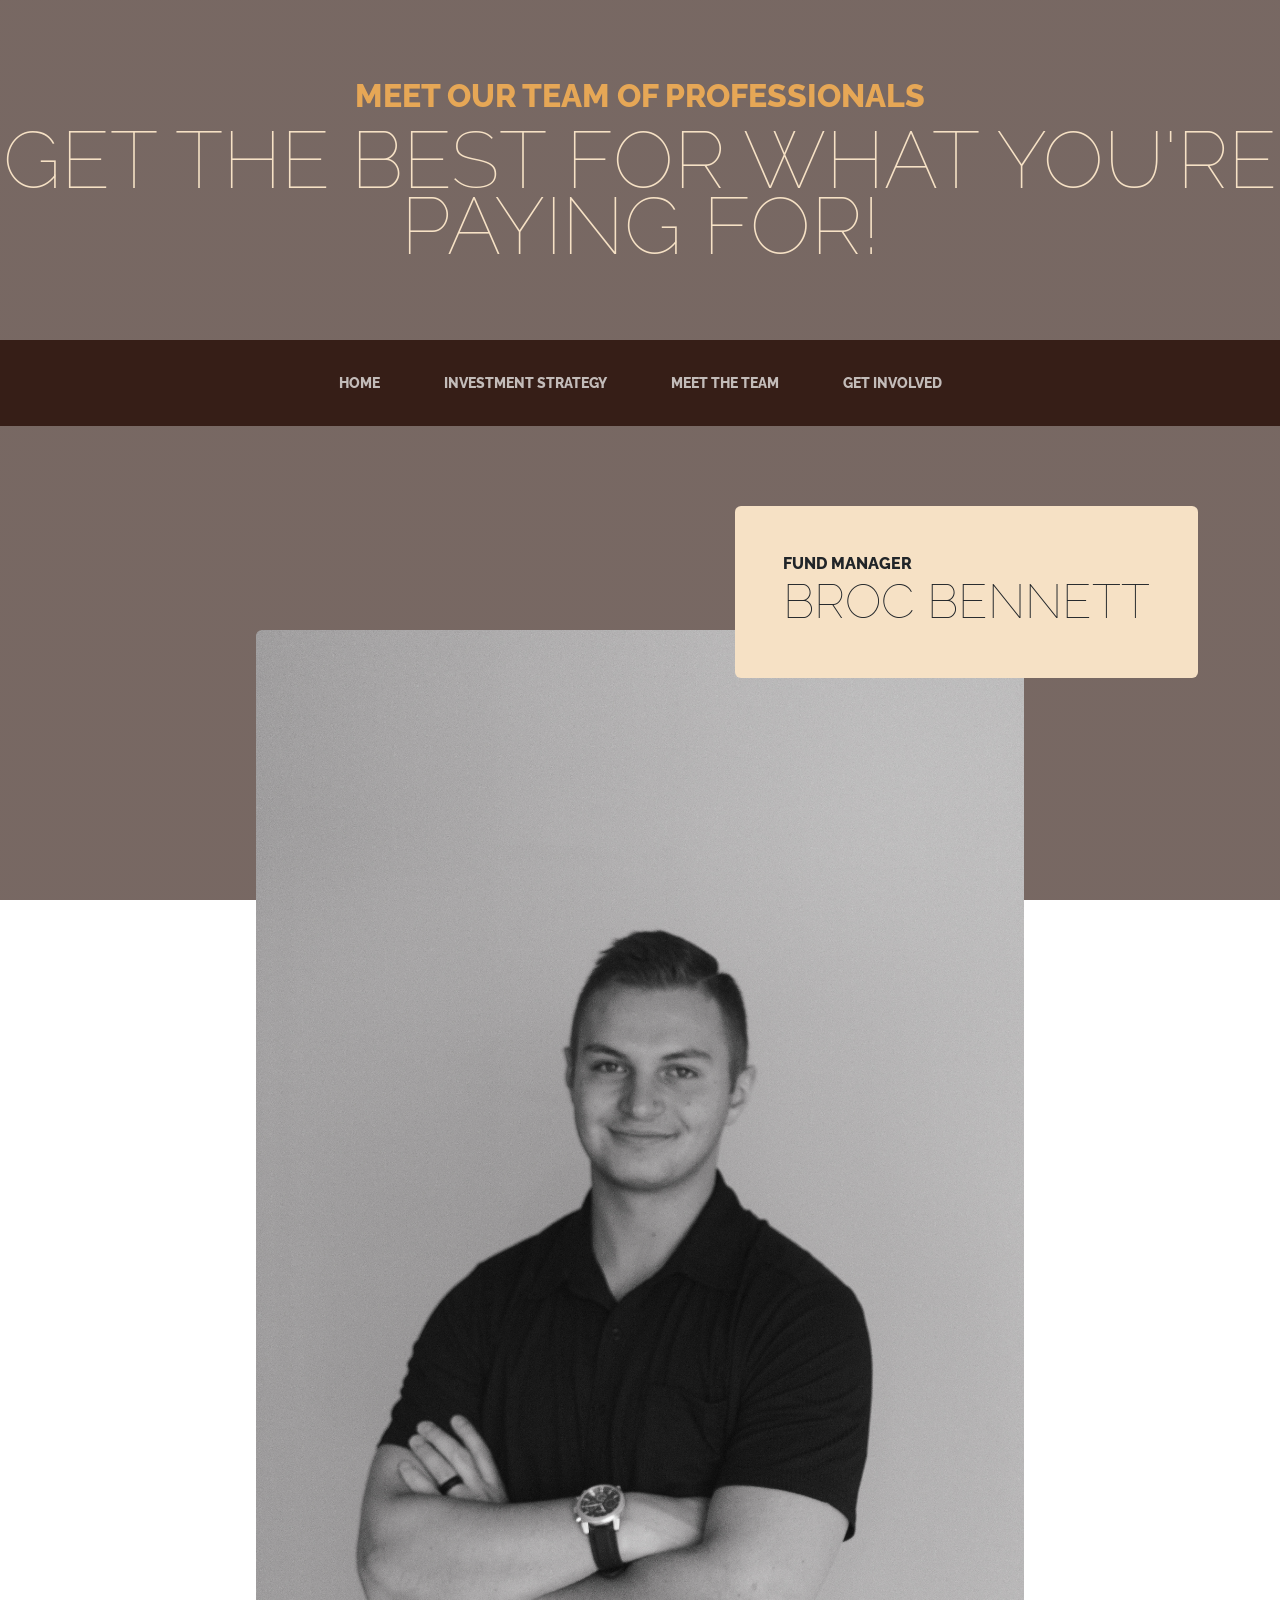
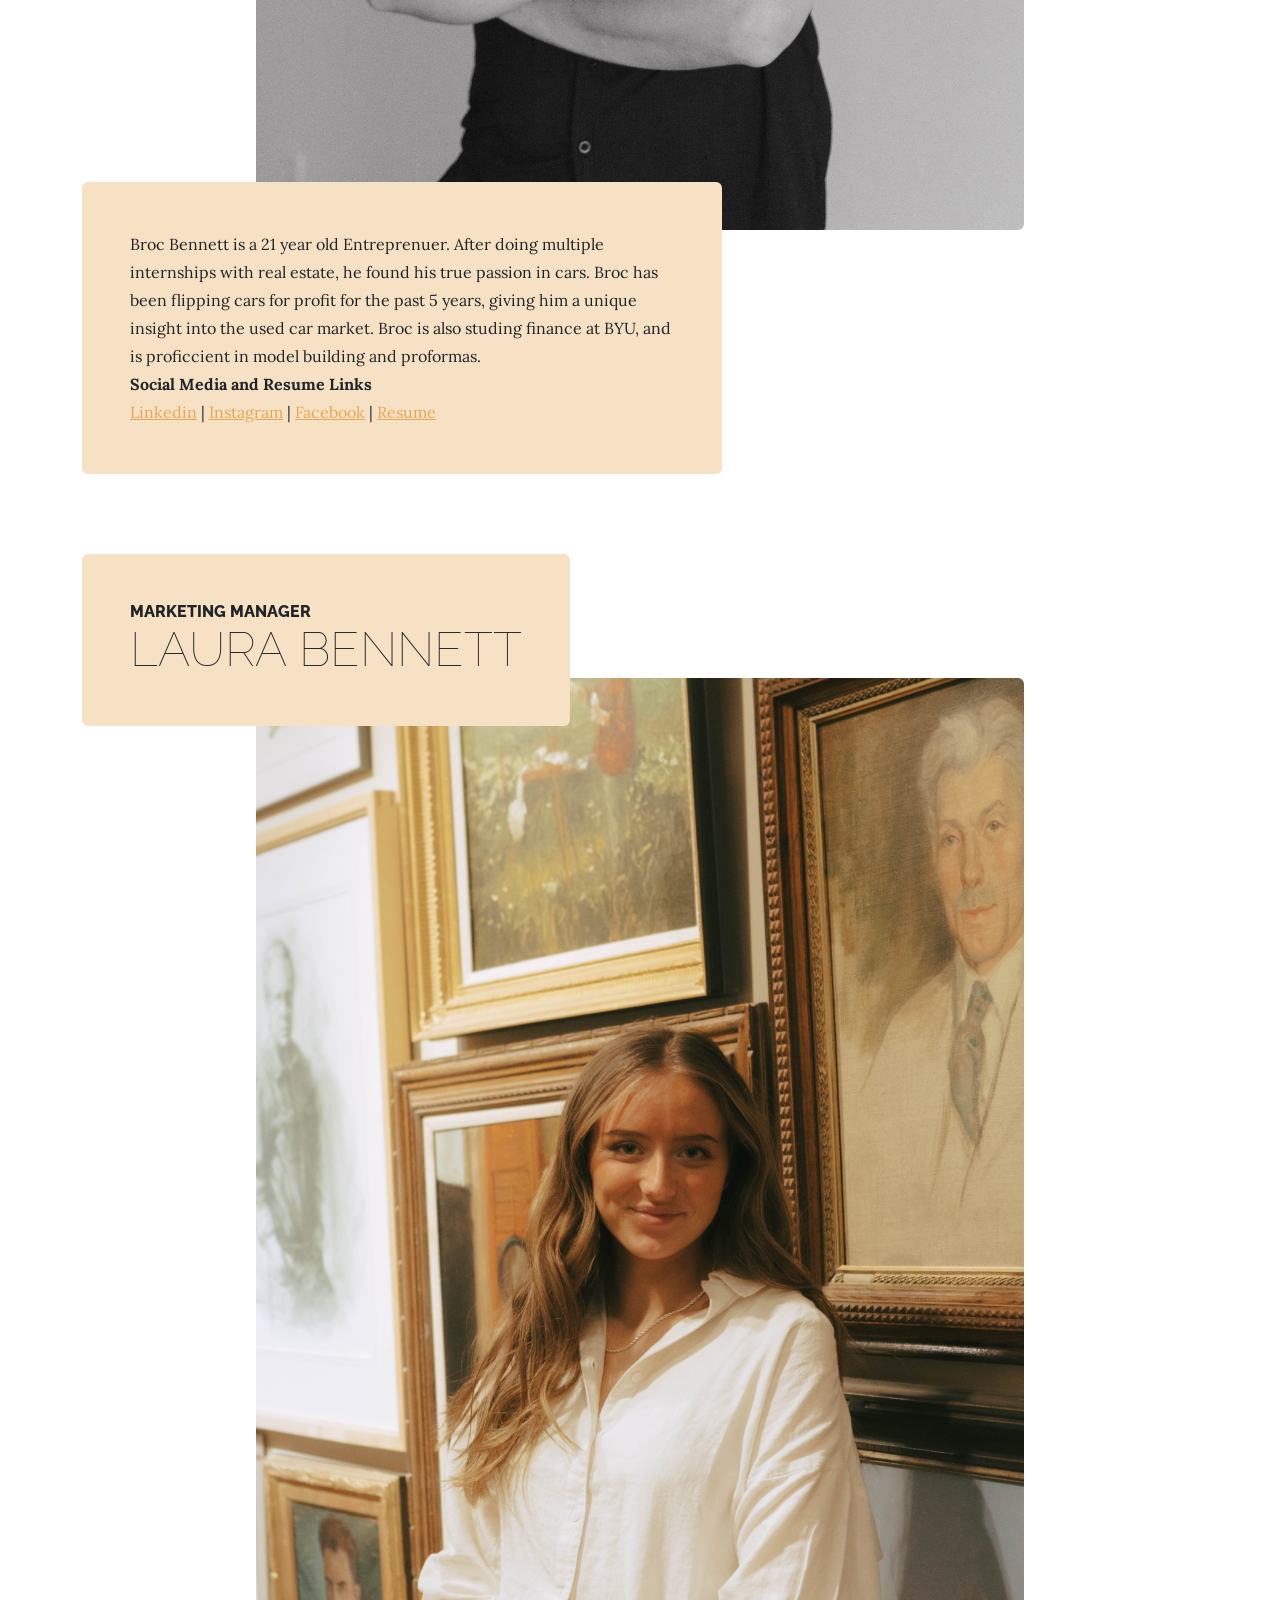
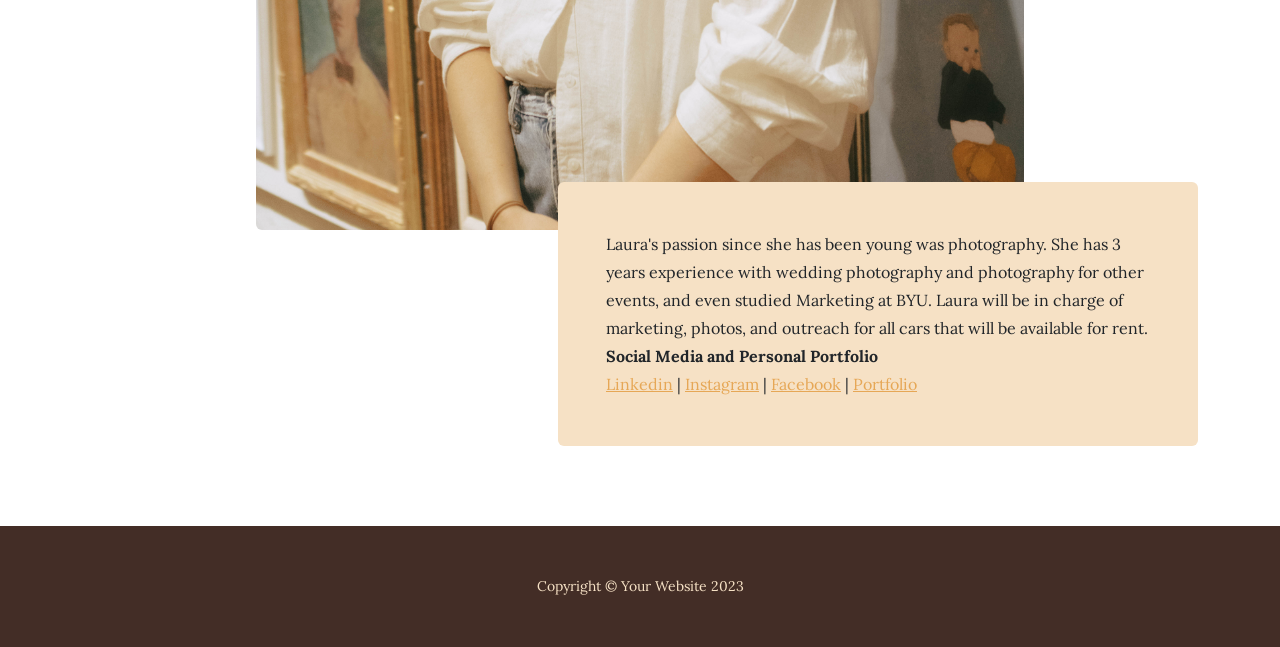
==== meettheteam.html @ 2b023eec "Add files via upload" ====
<!DOCTYPE html>
<html lang="en">
    <head>
        <meta charset="utf-8" />
        <meta name="viewport" content="width=device-width, initial-scale=1, shrink-to-fit=no" />
        <meta name="description" content="" />
        <meta name="author" content="" />
        <title>Meet the Team</title>
        <link rel="icon" type="image/x-icon" href="assets/favicon.ico" />
        <!-- Google fonts-->
        <link href="https://fonts.googleapis.com/css?family=Raleway:100,100i,200,200i,300,300i,400,400i,500,500i,600,600i,700,700i,800,800i,900,900i" rel="stylesheet" />
        <link href="https://fonts.googleapis.com/css?family=Lora:400,400i,700,700i" rel="stylesheet" />
        <!-- Core theme CSS (includes Bootstrap)-->
        <link href="css/styles.css" rel="stylesheet" />
    </head>
    <body>
        <header>
            <h1 class="site-heading text-center text-faded d-none d-lg-block">
                <span class="site-heading-upper text-primary mb-3">Meet our Team of Professionals</span>
                <span class="site-heading-lower">Get the best for what you're paying for!</span>
            </h1>
        </header>
        <!-- Navigation-->
        <nav class="navbar navbar-expand-lg navbar-dark py-lg-4" id="mainNav">
            <div class="container">
                <a class="navbar-brand text-uppercase fw-bold d-lg-none" href="index.html">Bennett Holdings LLC</a>
                <button class="navbar-toggler" type="button" data-bs-toggle="collapse" data-bs-target="#navbarSupportedContent" aria-controls="navbarSupportedContent" aria-expanded="false" aria-label="Toggle navigation"><span class="navbar-toggler-icon"></span></button>
                <div class="collapse navbar-collapse" id="navbarSupportedContent">
                    <ul class="navbar-nav mx-auto">
                        <li class="nav-item px-lg-4"><a class="nav-link text-uppercase" href="index.html">Home</a></li>
                        <li class="nav-item px-lg-4"><a class="nav-link text-uppercase" href="investment.html">Investment Strategy</a></li>
                        <li class="nav-item px-lg-4"><a class="nav-link text-uppercase" href="meettheteam.html">Meet the Team</a></li>
                        <li class="nav-item px-lg-4"><a class="nav-link text-uppercase" href="store.html">Get Involved</a></li>
                    </ul>
                </div>
            </div>
        </nav>
        <section class="page-section">
            <div class="container">
                <div class="product-item">
                    <div class="product-item-title d-flex">
                        <div class="bg-faded p-5 d-flex ms-auto rounded">
                            <h2 class="section-heading mb-0">
                                <span class="section-heading-upper">Fund Manager</span>
                                <span class="section-heading-lower">Broc Bennett</span>
                            </h2>
                        </div>
                    </div>
                    <img class="product-item-img mx-auto d-flex rounded img-fluid mb-3 mb-lg-0" src="assets/img/Profile_Photo.JPG" alt="..." />
                    <div class="product-item-description d-flex me-auto">
                        <div class="bg-faded p-5 rounded"><p class="mb-0">Broc Bennett is a 21 year old Entreprenuer. After doing multiple internships with real estate, he found his true passion in cars. Broc has been flipping cars for profit for the past 5 years, giving him a unique insight into the used car market. Broc is also studing finance at BYU, and is proficcient in model building and proformas.<br><b>
                            Social Media and Resume Links</b> <br>
                            <a href="https://www.linkedin.com/in/broc-bennett/" target="_blank" title="Linkedin Page Broc Bennett">Linkedin</a> |
                            <a href="https://www.instagram.com/broctharock/" target="_blank" title="Instagram Page Broc Bennett">Instagram</a> |
                            <a href="https://www.facebook.com/broc.bennett.7/" target="_blank" title="Facebook Page Broc Bennett">Facebook</a> |
                            <a href="resume.html" target="_blank" title="Resume Broc Bennett">Resume</a> </p></div>
                    </div>
                </div>
            </div>
        </section>
        <section class="page-section">
            <div class="container">
                <div class="product-item">
                    <div class="product-item-title d-flex">
                        <div class="bg-faded p-5 d-flex me-auto rounded">
                            <h2 class="section-heading mb-0">
                                <span class="section-heading-upper">Marketing Manager</span>
                                <span class="section-heading-lower">Laura Bennett</span>
                            </h2>
                        </div>
                    </div>
                    <img class="product-item-img mx-auto d-flex rounded img-fluid mb-3 mb-lg-0" src="assets/img/LauraProfessional.JPG" alt="..." />
                    <div class="product-item-description d-flex ms-auto">
                        <div class="bg-faded p-5 rounded"><p class="mb-0">Laura's passion since she has been young was photography. She has 3 years experience with wedding photography and photography for other events, and even studied Marketing at BYU. Laura will be in charge of marketing, photos, and outreach for all cars that will be available for rent.<br><b>
                            Social Media and Personal Portfolio</b><br>
                            <a href="https://www.linkedin.com/in/laura-vance-b9b751297/" target="_blank" title="Linkedin Page Laura Bennett">Linkedin</a> |
                            <a href="https://www.instagram.com/lauramaciephoto/" target="_blank" title="Instagram Page Laura Bennett">Instagram</a> |
                            <a href="https://www.facebook.com/laura.vance.1656" target="_blank" title="Facebook Page Laura Bennett">Facebook</a> |
                            <a href="https://www.lauramaciephoto.com/" target="_blank" title="Portfolio Laura Bennett">Portfolio</a>
                            </p></div>
                    </div>
                </div>
            </div>
        </section>
        <footer class="footer text-faded text-center py-5">
            <div class="container"><p class="m-0 small">Copyright &copy; Your Website 2023</p></div>
        </footer>
        <!-- Bootstrap core JS-->
        <script src="https://cdn.jsdelivr.net/npm/bootstrap@5.2.3/dist/js/bootstrap.bundle.min.js"></script>
        <!-- Core theme JS-->
        <script src="js/scripts.js"></script>
    </body>
</html>
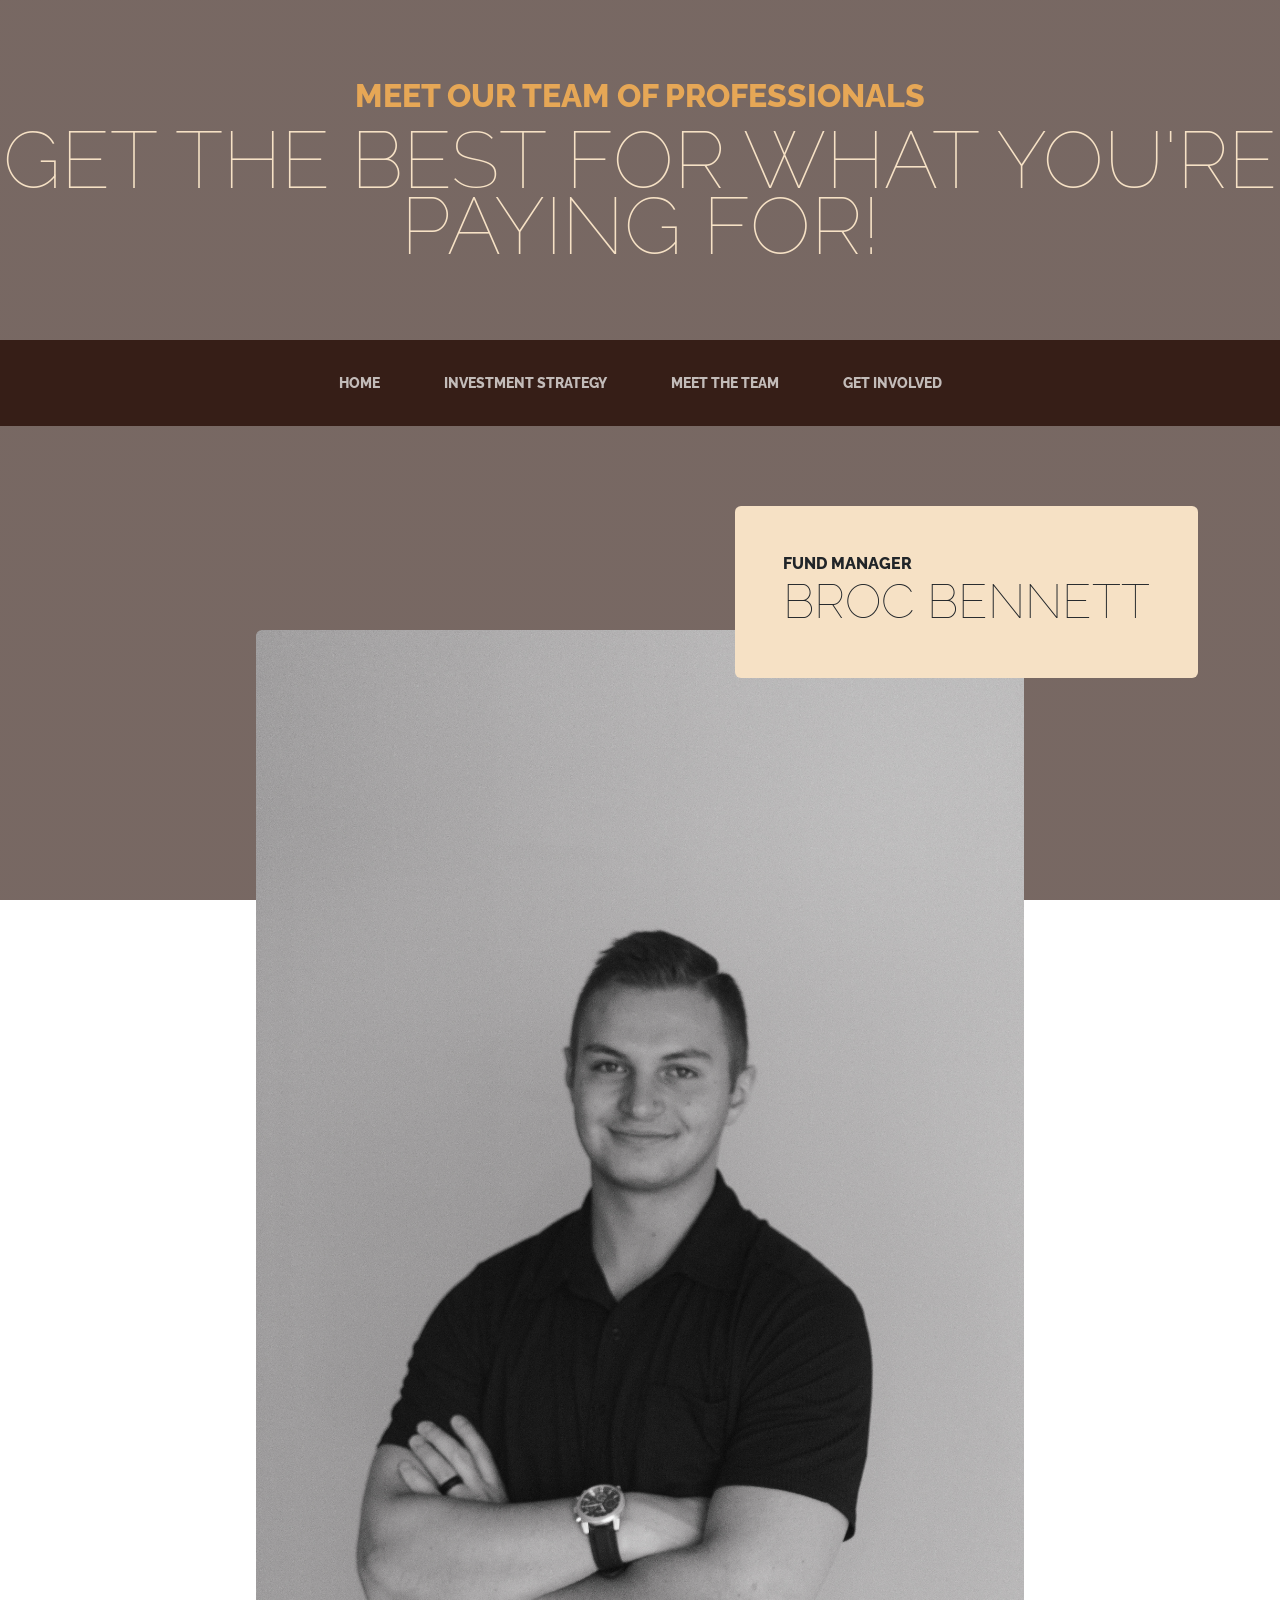
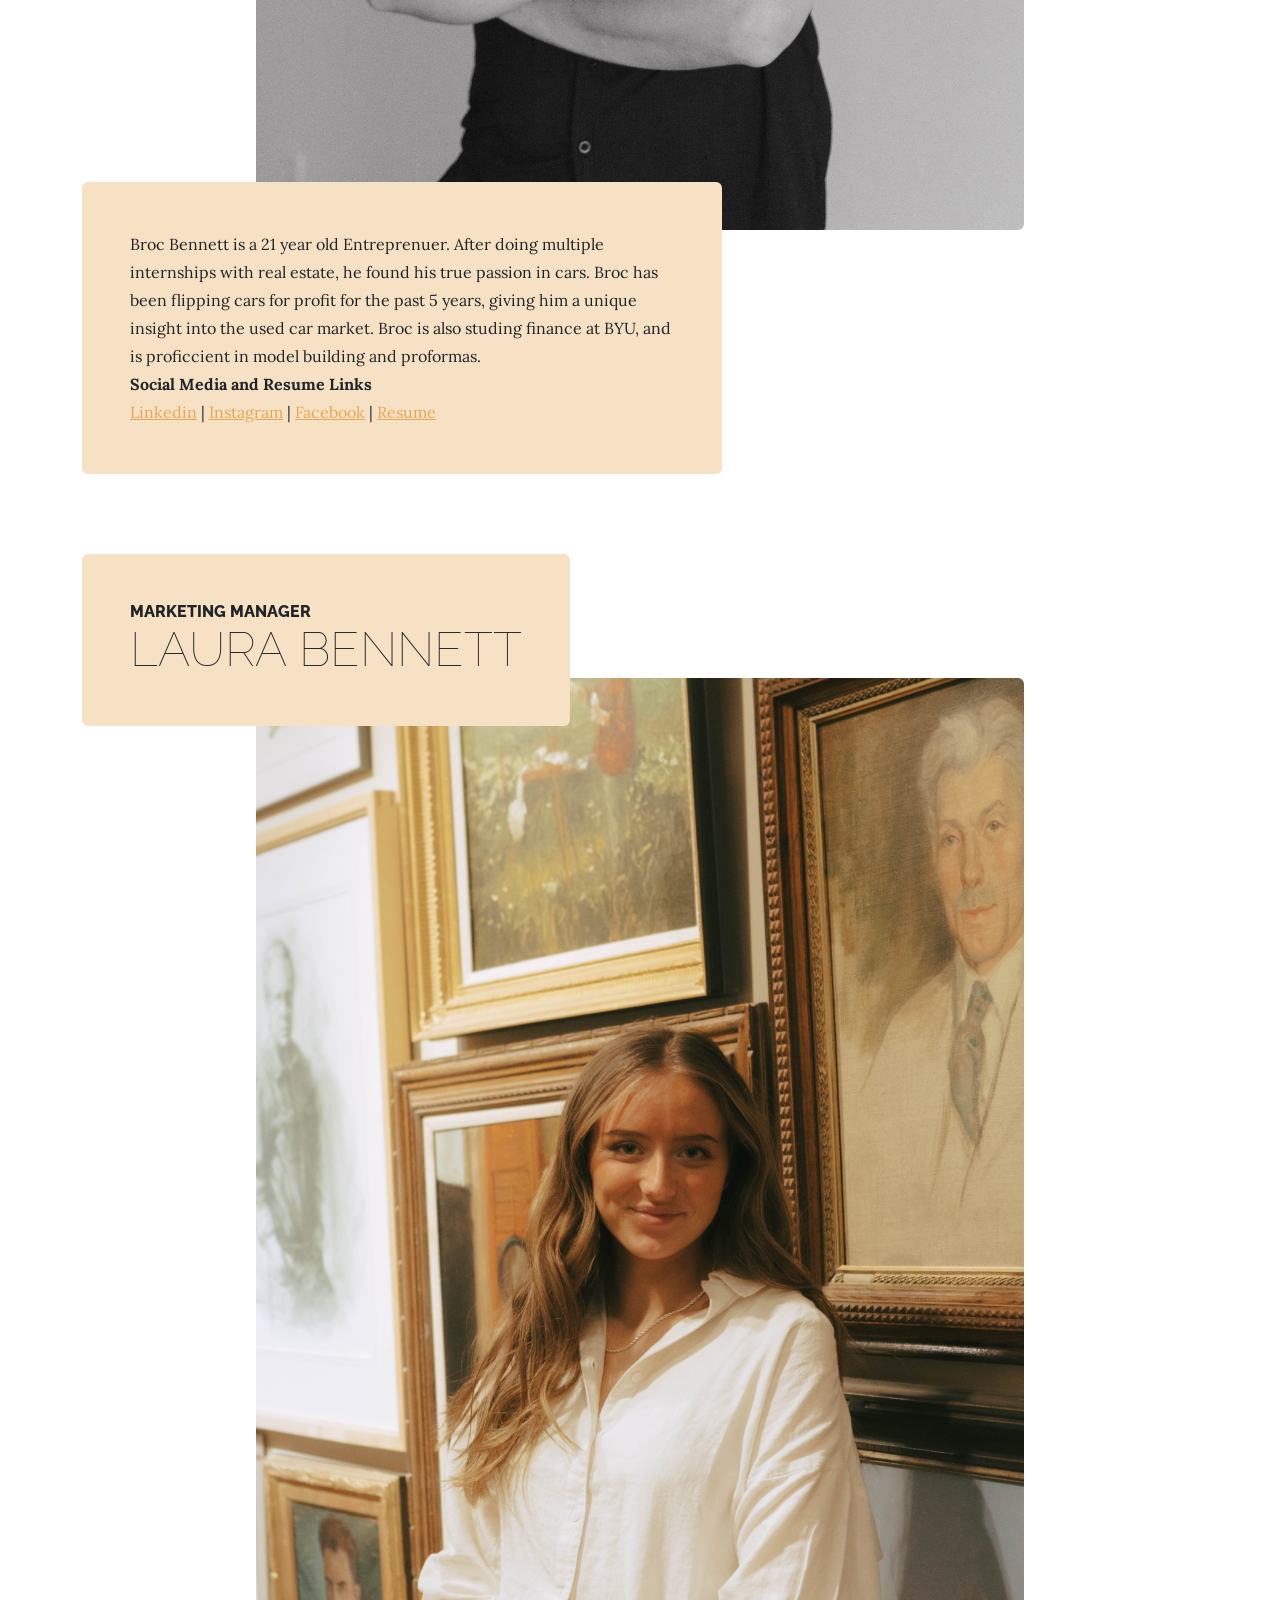
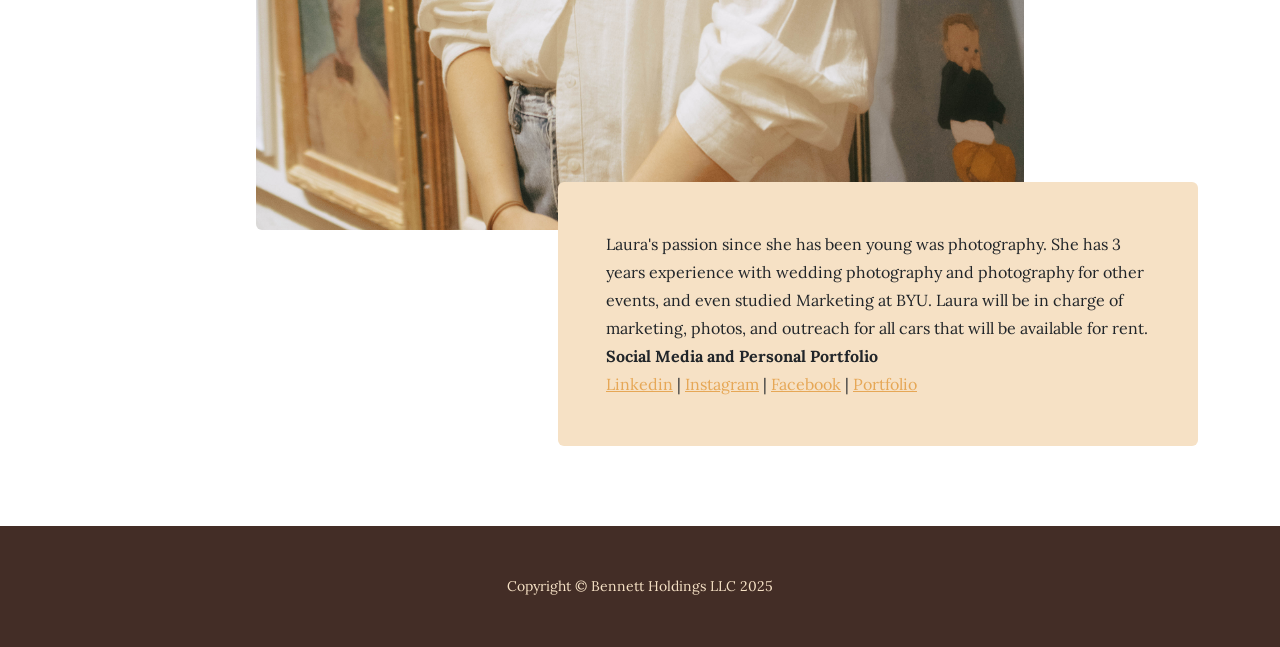
==== commit fb44a2f5: "Add files via upload" ====
--- a/meettheteam.html
+++ b/meettheteam.html
@@ -83,7 +83,7 @@
             </div>
         </section>
         <footer class="footer text-faded text-center py-5">
-            <div class="container"><p class="m-0 small">Copyright &copy; Your Website 2023</p></div>
+            <div class="container"><p class="m-0 small">Copyright &copy; Bennett Holdings LLC 2025</p></div>
         </footer>
         <!-- Bootstrap core JS-->
         <script src="https://cdn.jsdelivr.net/npm/bootstrap@5.2.3/dist/js/bootstrap.bundle.min.js"></script>
